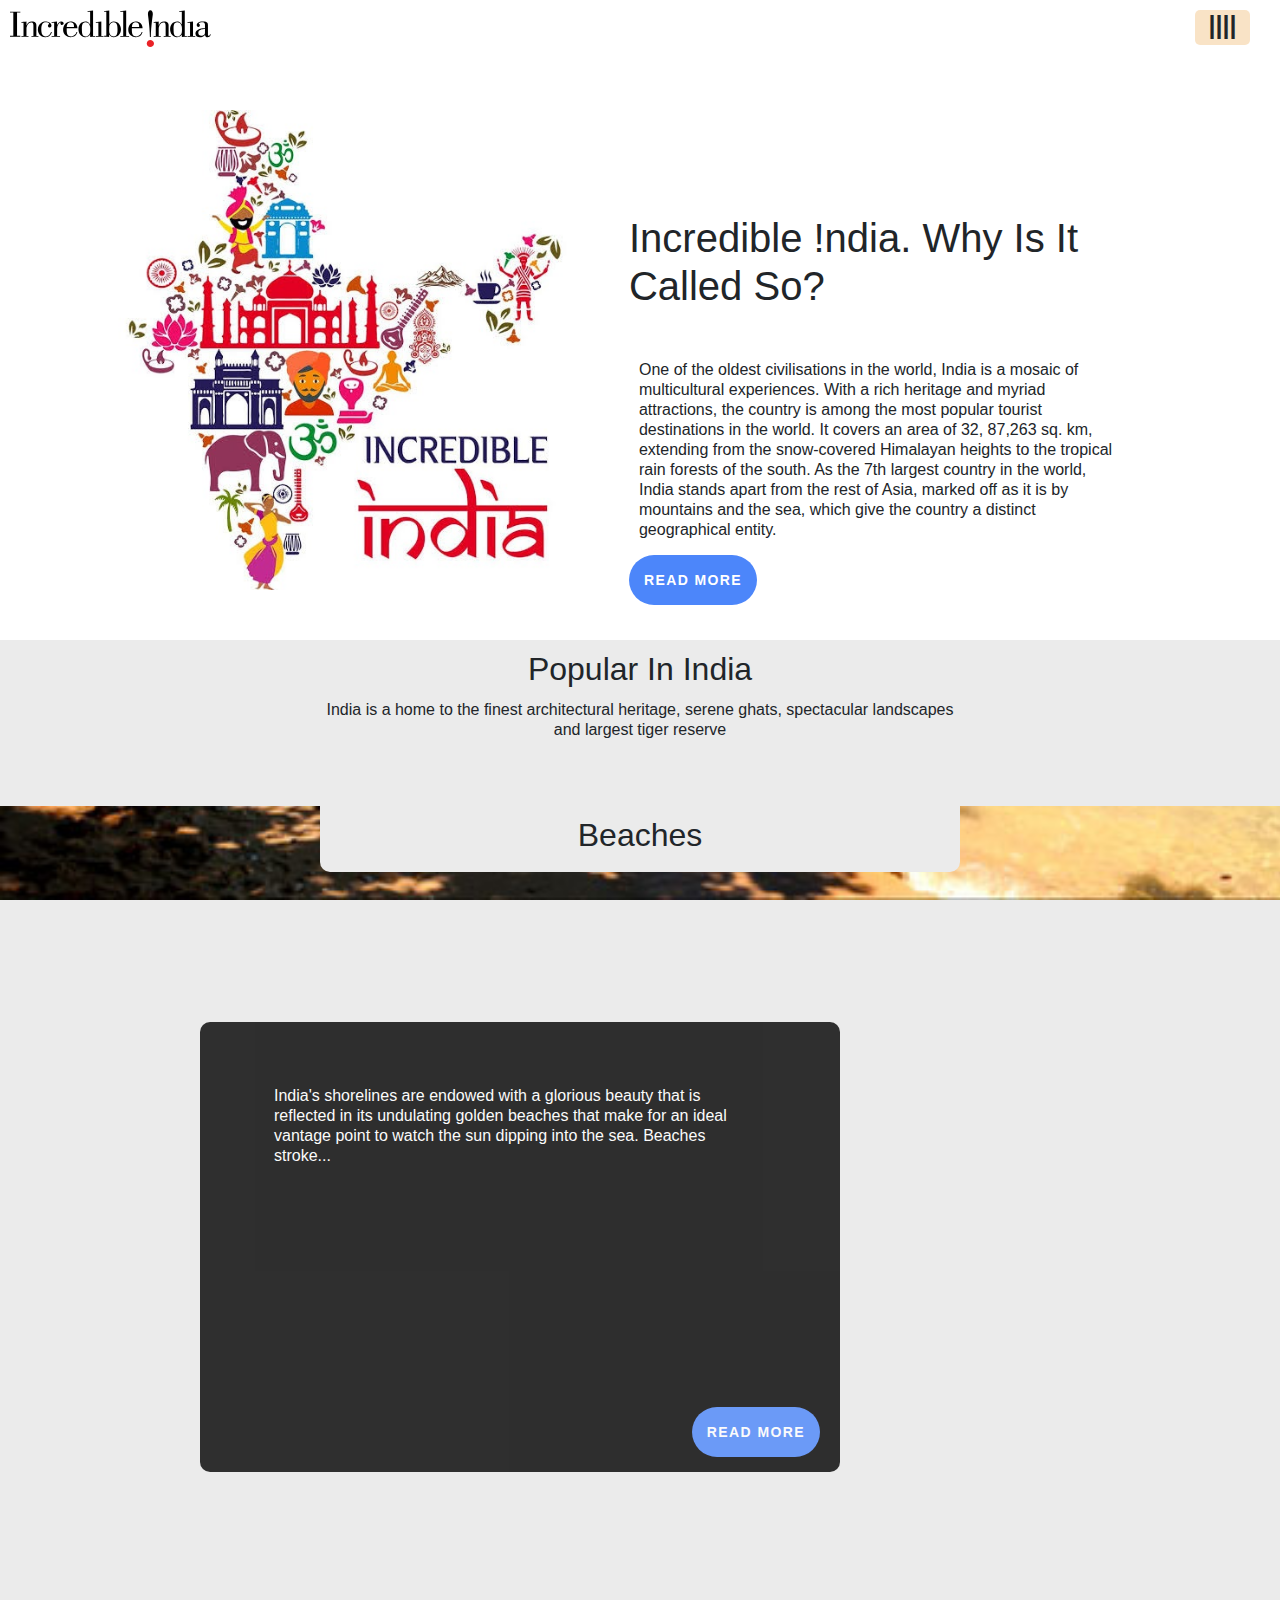
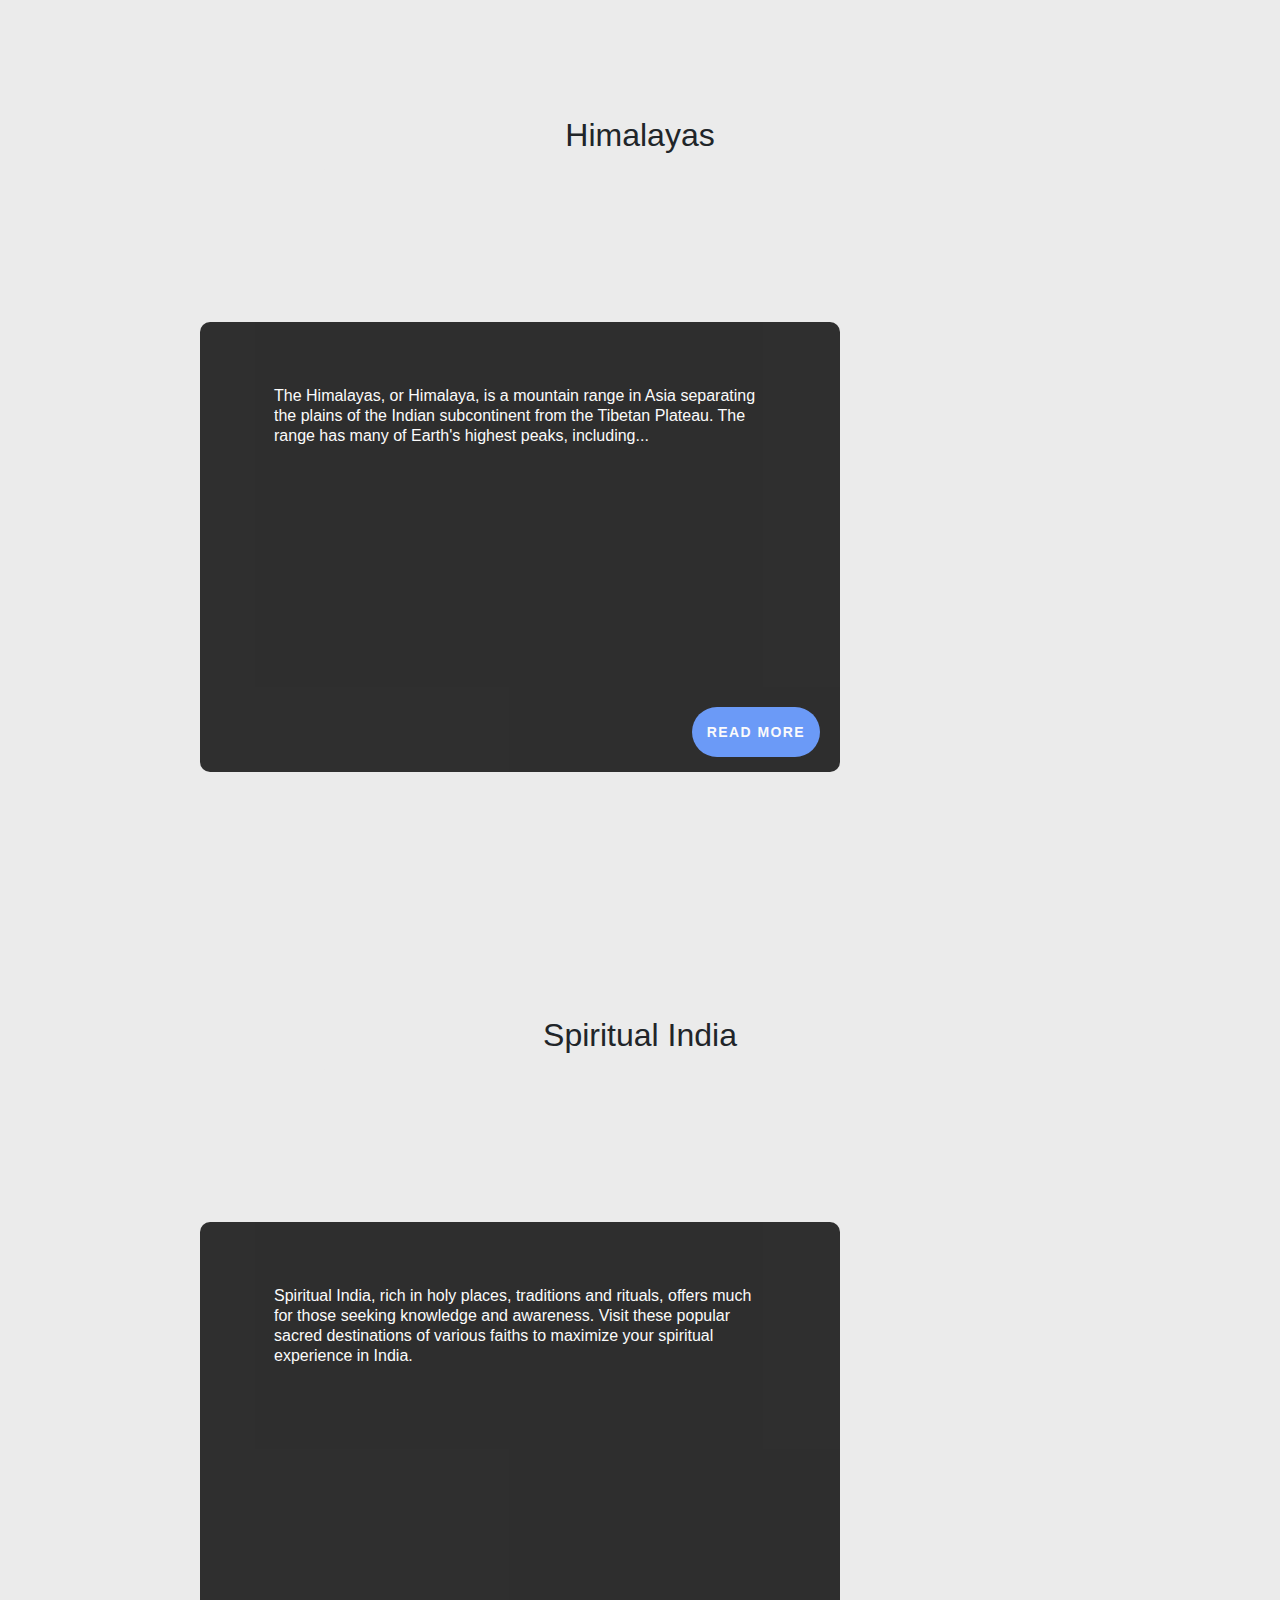
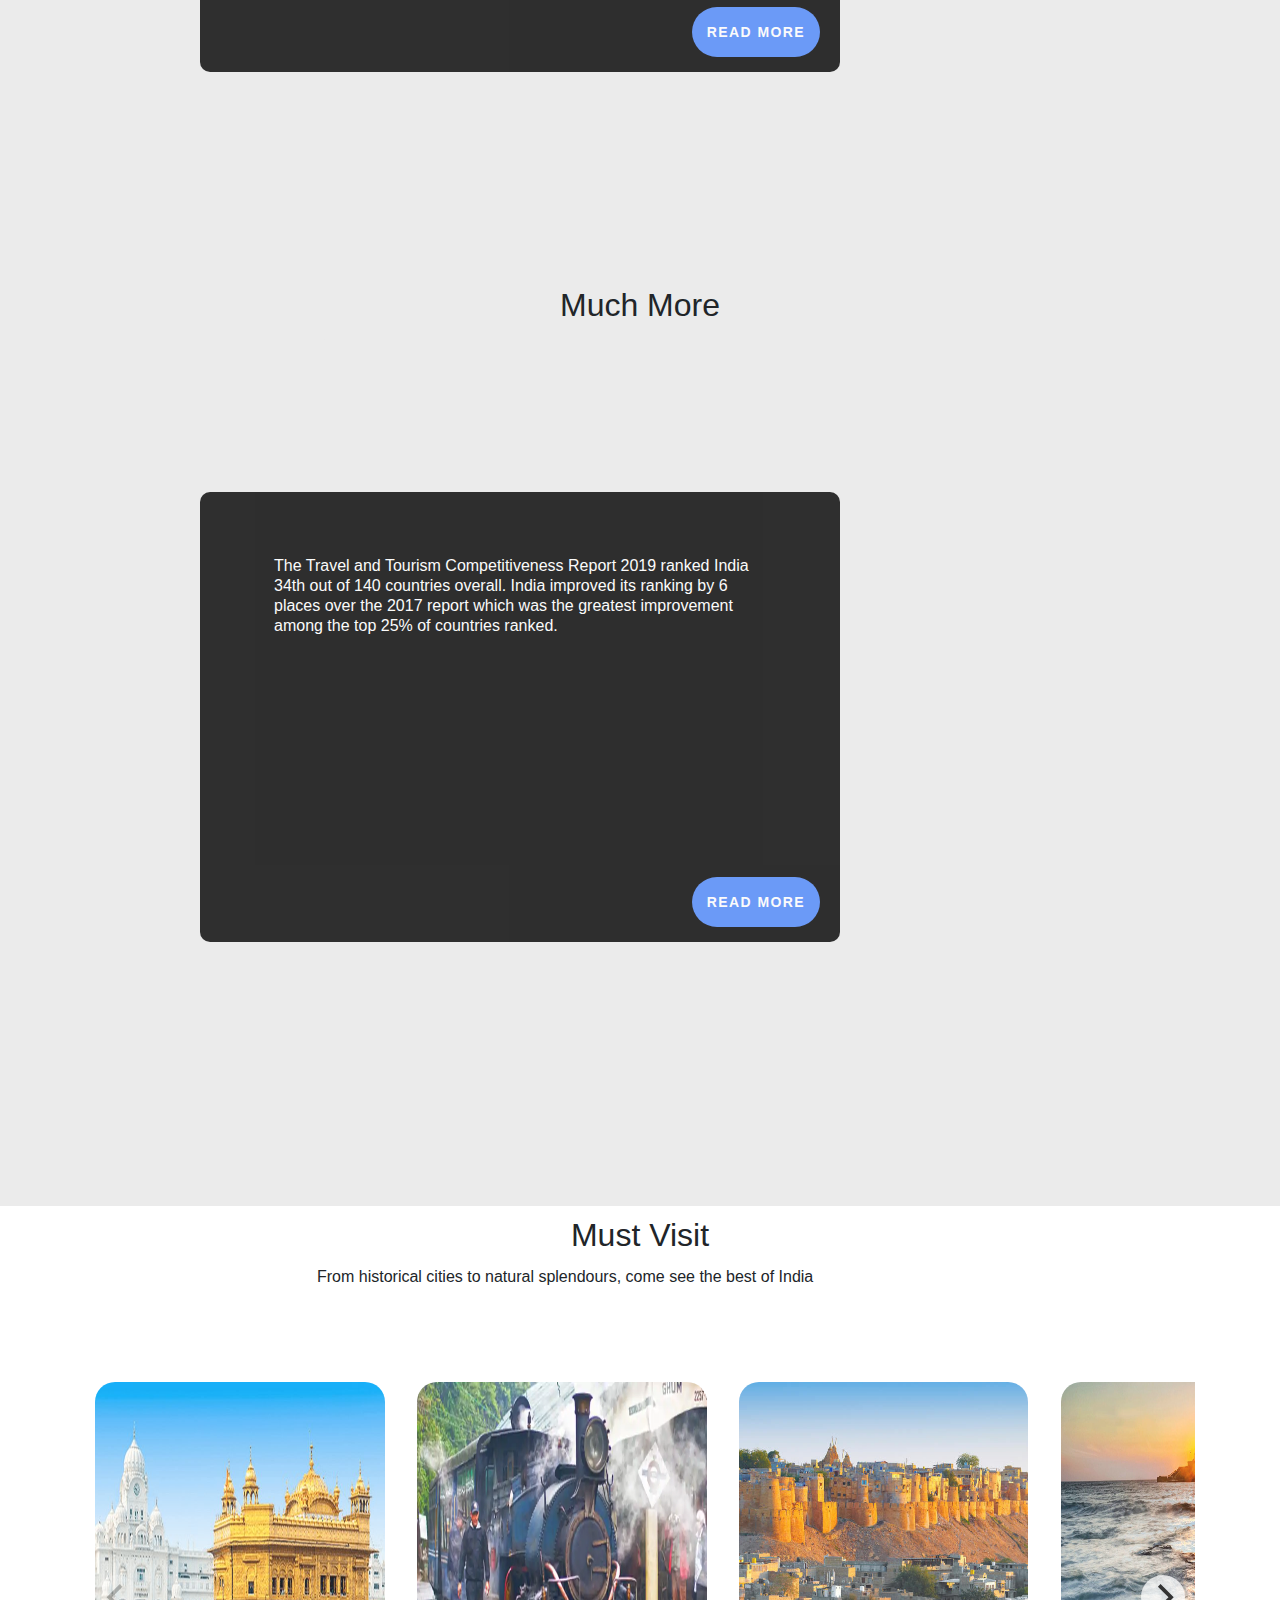
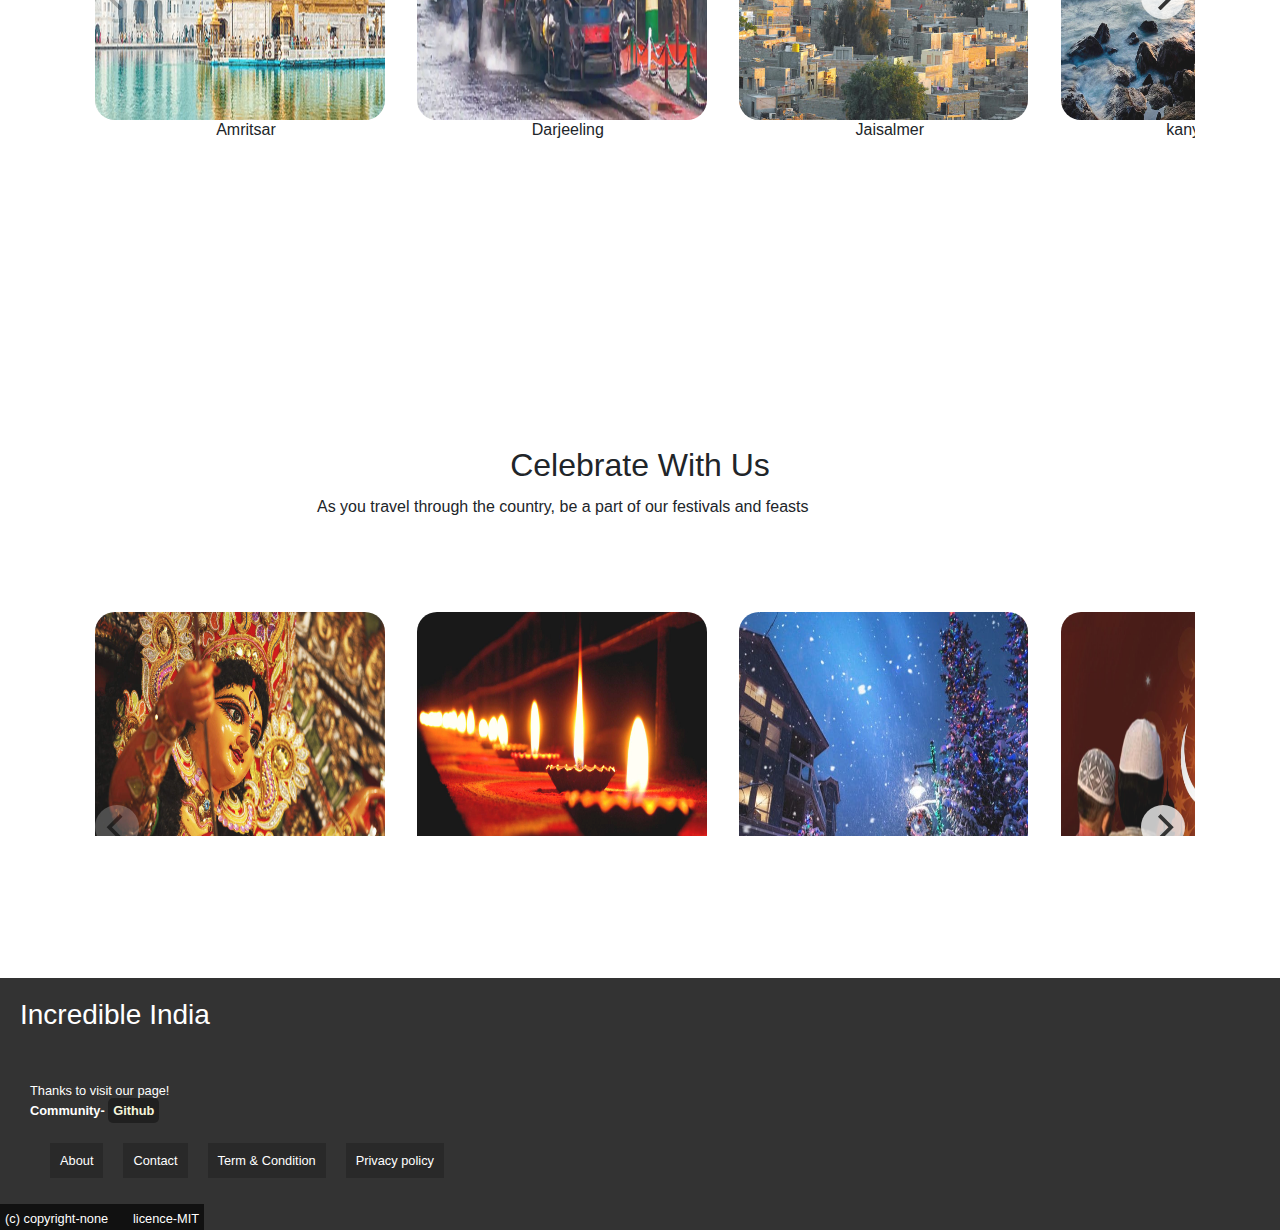
==== index.html @ 3711c00b "Add files via upload" ====
<!DOCTYPE html>
<html lang="en">

<head>
    <meta charset="UTF-8">
    <meta name="viewport" content="width=device-width, initial-scale=1.0">
    <title>Increadible India</title>
    <link rel="stylesheet" href="css/bootstrap.css">
    <link rel="stylesheet" href="css/style.css">
    <link rel="stylesheet" href="css/flickity.css">
    <script src="JavaScript/flickity.js" async></script>
    <script src="JavaScript/nav.js" async></script>

</head>

<body>
    <div id="menu">
        <ul>
            <li>
                <a href="index.html">HOME</a>
            </li>
            <li>
                <a href="beaches.html">BEACHES</a>
            </li>
            <li>
                <a href="himalayas.html">HIMALAYAS</a>
            </li>
            <li>
                <a href="spiritual.html">SPIRITUAL</a>
            </li>
            <li>
                <a href="allLocations.html">MUCH MORE</a>
            </li>
            <li>
                <a href="about_us.html">ABOUT OUR PROJECT</a>
            </li>
        </ul>
        <div id="closeBtn" onclick='closeBtnClick()'>
            X
        </div>
    </div>

    <section id="header">
        <div class="navbar fixedHeader">
            <div class="navbarLeft">
                <img src="images/logo.svg" alt="">
            </div>
            <div class="navbarRight">
                <div class="menuBtn" onclick="menuBtnClick()">||||</div>
            </div>
        </div>
    </section>
    <full onclick='closeBtnClick()'>
        <div class="container" >
            <div class="headerBg">
                <img src="images/Incredible-India.jpg" alt="">
            </div>
            <div class="headerContent">
                <h1>Incredible !ndia. Why Is It Called So?</h1>
                <p>
                    One of the oldest civilisations in the world, India is a mosaic of multicultural experiences.
                    With a
                    rich heritage and myriad attractions, the country is among the most popular tourist destinations
                    in
                    the world. It covers an area of 32, 87,263 sq. km, extending from the snow-covered Himalayan
                    heights
                    to the tropical rain forests of the south. As the 7th largest country in the world, India stands
                    apart from the rest of Asia, marked off as it is by mountains and the sea, which give the
                    country a
                    distinct geographical entity.
                </p>
                <a onclick="location.href='https://www.incredibleindia.org/content/incredibleindia/en/discover-india/about-india.html'"> <div class="button readMrore">Read More</div></a>
            </div>
        </div>
    
   
        <section class="popularInIndia">
            <div class="container">
                <div class="row">
                    <div class="heading">
                        <h2>Popular In India</h2>
                    </div>
                </div>
            </div>
            <div class="container">
                <div class="row para">
                    <p>India is a home to the finest architectural heritage, serene ghats, spectacular landscapes and
                        largest tiger reserve</p>
                </div>
            </div>
            <div class="beaches">
                <div class="heading">
                    <h2>Beaches</h2>
                </div>
                <div class="lightBox">
                    <p>India's shorelines are endowed with a glorious beauty that is reflected in its
                        undulating golden beaches that make for an ideal vantage point to watch the sun dipping into the
                        sea.
                        Beaches stroke...
                    </p>
                   <a href="beaches.html"> <div class="button readMrore rightAlign">Read More</div></a>
                </div>
            </div>

            <div class="himalayas">
                <div class="heading">
                    <h2>Himalayas</h2>
                </div>
                <div class="lightBox">
                    <p>The Himalayas, or Himalaya, is a mountain range in Asia separating the plains of the Indian
                        subcontinent from the Tibetan Plateau. The range has many of Earth's highest peaks, including...
                    </p>
                   <a href="himalayas.html"> <div class="button readMrore rightAlign">Read More</div></a>
                </div>
            </div>

            <div class="spiritual">
                <div class="heading">
                    <h2>Spiritual India</h2>
                </div>
                <div class="lightBox rp2">
                    <p>Spiritual India, rich in holy places, traditions and rituals, offers much for those seeking
                        knowledge
                        and awareness. Visit these popular sacred destinations of various faiths to maximize your
                        spiritual
                        experience in India.
                    </p>
                   <a href="spiritual.html"> <div class="button readMrore rightAlign">Read More</div></a>
                </div>
            </div>

            <div class="all" style="position: relative; bottom:30px;">
                <div class="heading">
                    <h2>Much More</h2>
                </div>
                <div class="lightBox rp3">
                    <p>The Travel and Tourism Competitiveness Report 2019 ranked India 34th out of 140 countries
                        overall.
                        India improved its ranking by 6 places over the 2017 report which was the greatest improvement
                        among the top 25% of countries ranked.
                    </p>
                   <a href="allLocations.html"> <div class="button readMrore rightAlign">Read More</div></a>
                </div>
            </div>
        </section>


        <section class="topDestinations">
            <div class="container">
                <div class="row">
                    <div class="heading">
                        <h2>Must Visit</h2>
                    </div>
                </div>
            </div>

            <div class="container">
                <div class="row para">
                    <p>From historical cities to natural splendours, come see the best of India</p>
                </div>
                <div class="main-carousel"
                    data-flickity='{ "cellAlign": "left", "contain": true, "freeScroll": true, "autoPlay":true}'>
                    <div class="carousel-cell">
                        <img src="images/amritsar.jpg" alt="Amritsar">
                        <h6>Amritsar<h6>
                    </div>
                    <div class="carousel-cell">
                        <img src="images/darjeeling.webp" alt="Darjeeling">
                        <h6>Darjeeling<h6>
                    </div>
                    <div class="carousel-cell">
                        <img src="images/jaisalmerjpg.jpg" alt="Jaisalmer">
                        <h6>Jaisalmer<h6>
                    </div>

                    <div class="carousel-cell">
                        <img src="images/kanyakumari.jpg" alt="Kanyakumari">
                        <h6>kanyakumari<h6>
                    </div>
                </div>
            </div>

        </section>



        <section class="topDestinations rp1" style="position: relative; bottom: 70px; overflow: hidden; height:25em;">
            <div class="container">
                <div class="row">
                    <div class="heading">
                        <h2>Celebrate With Us</h2>
                    </div>
                </div>
            </div>

            <div class="container">
                <div class="row para">
                    <p>As you travel through the country, be a part of our festivals and feasts</p>
                </div>
                <div class="main-carousel"
                    data-flickity='{ "cellAlign": "left", "contain": true, "freeScroll": true, "autoPlay":true}'>
                    <div class="carousel-cell">
                        <img src="images/durgaPuja.jpg" alt="drgaPuja">
                        <h6>Durga Puja<h6>
                    </div>
                    <div class="carousel-cell">
                        <img src="images/diwali.jpg" alt="image">
                        <h6>Diwali<h6>
                    </div>
                    <div class="carousel-cell">
                        <img src="images/christmas.jpg" alt="image">
                        <h6>Christmas<h6>
                    </div>

                    <div class="carousel-cell">
                        <img src="images/id.jpg" alt="image">
                        <h6>Id<h6>
                    </div>
                </div>
            </div>

        </section>
        <br>
    	<br>
    	<br>
    </full>

    
   

    <footer>
        <div class="footer-body">
            <div>
                <h3>Incredible India</h3>
            </div>

            <p>Thanks to visit our page!<br>
                <b>Community- <a onclick="location.href='https://github.com/8-bit-souvik/'"
                        style="background-color: rgb(32, 32, 32); color:beige; padding:5px; border-radius:5px;">Github</a></b>

            </p>
            <ul>
                <li><a href="about_us.html">About</a></li>
                <li><a href="#">Contact</a></li>
                <li><a href="#">Term & Condition</a></li>
                <li><a href="#">Privacy policy</a></li>
            </ul>
        </div>
         <br>
        <div class="footer-copyright">
            (c) copyright-none &nbsp &nbsp &nbsp licence-MIT
        </div>

    </footer>

</body>

</html>
---- css/style.css ----
* {
    transition: .5s;
    scroll-behavior: smooth;
    font-family: sans-serif;
    margin: 0px;
}

.navbar {
    width: 100%;
    height: 8vh;
    background-color: #fff;
    z-index: 2;
}

.navbarLeft {
    display: inline-block;
    width: 30%;
}

.navbarLeft img {
    margin: 10px;
}

.navbarRight {
    width: 5%;
    display: inline-block;
    position: absolute;
    right: 20px;
    padding: 10px;
}

#menu {
    background-color: #3562CCE0;
    position: fixed;
    top:-5px;
    right: -100%;
    height: 100vh;
    text-decoration: none;
    color: #fff;
    width: 30%;
    z-index: 3;
}

#menu  ul{
    margin-top:30px;
    position:relative;
    right:40px;
}


#closeBtn {
    position: absolute;
    top: 10px;
    right: 30px;
    cursor: pointer;
    font-size: large;
    font-weight: 600;
}

.menuBtn {
    cursor: pointer;
    width:55px;
    height:35px;
    border-radius: 5px;
    font-size: 25px;
    font-weight: 900;
    text-align: center;
    padding-bottom:2px;
    background-color: rgba(248, 221, 186, 0.829);
    position: absolute;
    right:10px;
    line-height: 30px;
}

.menuBtn:hover {
    color: #ffffff;
    background-color: rgb(102, 168, 255);
}


#menu li:hover {
    background-color: whitesmoke;
    color: rgb(17, 137, 235); 
}

#menu li:hover >  a{
       color:blue;
       text-decoration:none;
   }

a {
    color: #fff;
    text-decoration: none;
}

li {
    list-style-type: none;
    padding: 10px 0;
   border-bottom: white solid 1px;
   padding-left:20px;
}

p {
    margin: 10px;
    margin-top: 50px;
    line-height: 20px;
}

#header {
    margin-bottom: 10vh;
   
    
}

.headerBg {
    display: inline-block;
    padding: 10px;
    max-width: 45%;
    margin: 10px;
}

.card img {
     width:18em; height:10em; 
    }

.card:hover> a img {
     filter:contrast(150%); 
    }


.headerBg img {
    width: 100%;
    vertical-align: baseline;
}

.headerContent {
    display: inline-block;
    max-width: 45%;
    margin: 20px;
}

.readMrore {
    margin-top: 10px;
    padding-top: 10px;
    margin-bottom: 10px;
    padding-bottom: 10px;
    cursor: pointer;
    position:relative;
    bottom:5px;
}

.button {
    display: inline-block;
    font-size: 14px;
    line-height: 50px;
    font-weight: 900;
    color: #fff;
    background: #4c86fa;
    text-transform: uppercase;
    padding: 0 15px;
    border: none;
    border-radius: 25px;
    text-align: center;
    letter-spacing: 0.1em;
    transition: all .5s ease;
}

.button.sm {
    font-size: 13px;
    line-height: 40px;
    padding: 0 30px;
    border-radius: 20px;
}

.button:focus,
.button:hover {
    color: #fff;
    background: #000;
}

.heading {
    width: 50%;
    margin-left: auto;
    margin-right: auto;
    text-align: center;
    padding: 10px;
}

.para {
    text-align: center;
    margin-left: 20%;
    margin-right: 20%;
    margin-top: -5%;
    margin-bottom: 5%;
}

.beaches {
    background-image: url(../images/baches.jpg);
    background-attachment: fixed;
    background-repeat: no-repeat;
    background-size: cover;
    height: 100vh;
}

.himalayas {
    background-image: url(../images/himalays.jpg);
    background-attachment: fixed;
    background-repeat: no-repeat;
    background-size: cover;
    height: 100vh;
}

.spiritual {
    background-image: url(../images/spiritual3.jpg);
    background-attachment: fixed;
    background-repeat: no-repeat;
    background-size: cover;
    height: 100vh;
}

.all {
    background-image: url(../images/allLocations.jpg);
    background-attachment: fixed;
    background-repeat: no-repeat;
    background-size: cover;
    height: 100vh;
}

.aboutus {
    background-image: url(../images/AEC.jpg);
    background-attachment: fixed;
    background-repeat: no-repeat;
    background-size: cover;
    height: 75vh;
}


.lightBox {
    border-radius: 10px;
    background-color: #000;
    opacity: 0.8;
    position: relative;
    left: 200px;
    top: 100px;
    width: 50%;
    height: 50vh;
}

.lightBox p {
    opacity: 1;
    color: #fff;
    padding: 10%;
}

.beaches .heading {
    background-color: #ebebeb;
    border-radius: 0px 0px 10px 10px;

}

.himalayas .heading {
    background-color: #ebebeb;
    border-radius: 0px 0px 10px 10px;

}

.row {
    overflow: hidden;
}


.spiritual .heading {
    background-color: #ebebeb;
    border-radius: 0px 0px 10px 10px;

}

.all .heading {
    background-color: #ebebeb;
    border-radius: 0px 0px 10px 10px;

}

.rightAlign {
    position: absolute;
    right: 20px;
}


.popularInIndia {
    background-color: #ebebeb;
}

.topDestinations {
    height: 100vh;
}

.topDestinations h6 {
    text-align: center;
    font-size: 16px;
    font-style: normal;
    font-weight: lighter;
}

.detailsHeader {
    position: absolute;
    top: 50vh;
    left: 20vh;
    font-size: large;
    color: #fff;
}

.destinationName {
    margin-top: 20px;
    padding-top: 20px;
}

.fixedHeader {
    position: fixed;
    top: 0px
}

.beachDetails img {
    overflow: hidden;
}

.person {
    display:flex;
    align-items:center;
    justify-content:center;
}

.person img {
    margin:0 5px;
}

.subhodip:hover{
    filter: brightness(60%);
    filter: contrast(60%);
}

.souvik{
    border-top:black solid 5px;
}
.souvik:hover{
    filter:brightness(60%);
    filter: contrast(60%);
}

footer{
    color:#fff;
    background: #333;
    position:relative;
    font-size:80%;
  }
  
  .footer-copyright{
    height:26px;
    width:cover;
    background:#111;
    padding:5px;
    position:absolute;
    bottom:0px;
    left:0px;
  }
  
  .footer-body{
    padding:20px;
  }
  
  .footer-body > div:first-child{
    font-size:150%
  }
  
  .footer-body ul {
    list-style-type: none;
    margin:0px;
    padding:10px;
    text-align:center;
    display:flex;
  }
  
  .footer-body li > a {
    background-color: rgb(41, 41, 41);
    padding:10px;
    color:white;
    text-decoration:none;
    margin-bottom:7px;
  }
  
  .footer-body li > a:hover{
    background-color: rgb(255, 254, 254);
    color:black;
  }
  
footer li {
    border:none;
}

  @media only screen and (max-width: 440px) {

    footer ul { display:flex;
    flex-direction: column;     
}

  }
@media only screen and (max-width:430px){
          
       .rp2{
             position:relative; bottom:500px;
       }

       .rp3{
             height: 320px;
       }
}

@media only screen and (max-width: 767px) {
    .navbar {
        width: 100%;
        height: 8vh;
        background-color: #fff;
    }

    .headerBg {
        max-width: 100%;
    }

    .headerContent {
        max-width: 100%;
    }

    .para {
        text-align: center;
        margin-left: auto;
        margin-right: auto;

    }

    .lightBox {
        left: 100px;
        width: 70%;
    }

    .detailsHeader {
        top: 60vh;
        left: 10vh;
    }

}


@media only screen and (max-width: 415px){
    footer ul li a  {
      display:flex;
      flex-direction:column;
    }
  }

  @media only screen and (max-width:590px){
    #menu { 
        width:50%;
    }
}

@media only screen and (max-width:560px){
    .rp1{
        position:relative;
        top:20px;
    }
}
@media only screen and (max-width:1000px){
    
    .info{
           width:100%;
    }
}

@media only screen and (max-width:570px){
    
    .info{
           width:3000%;
    }

    .person{
        display:flex;
        flex-direction: column;
    }
    .subhodip{
        padding-bottom: 15px;
    }

}
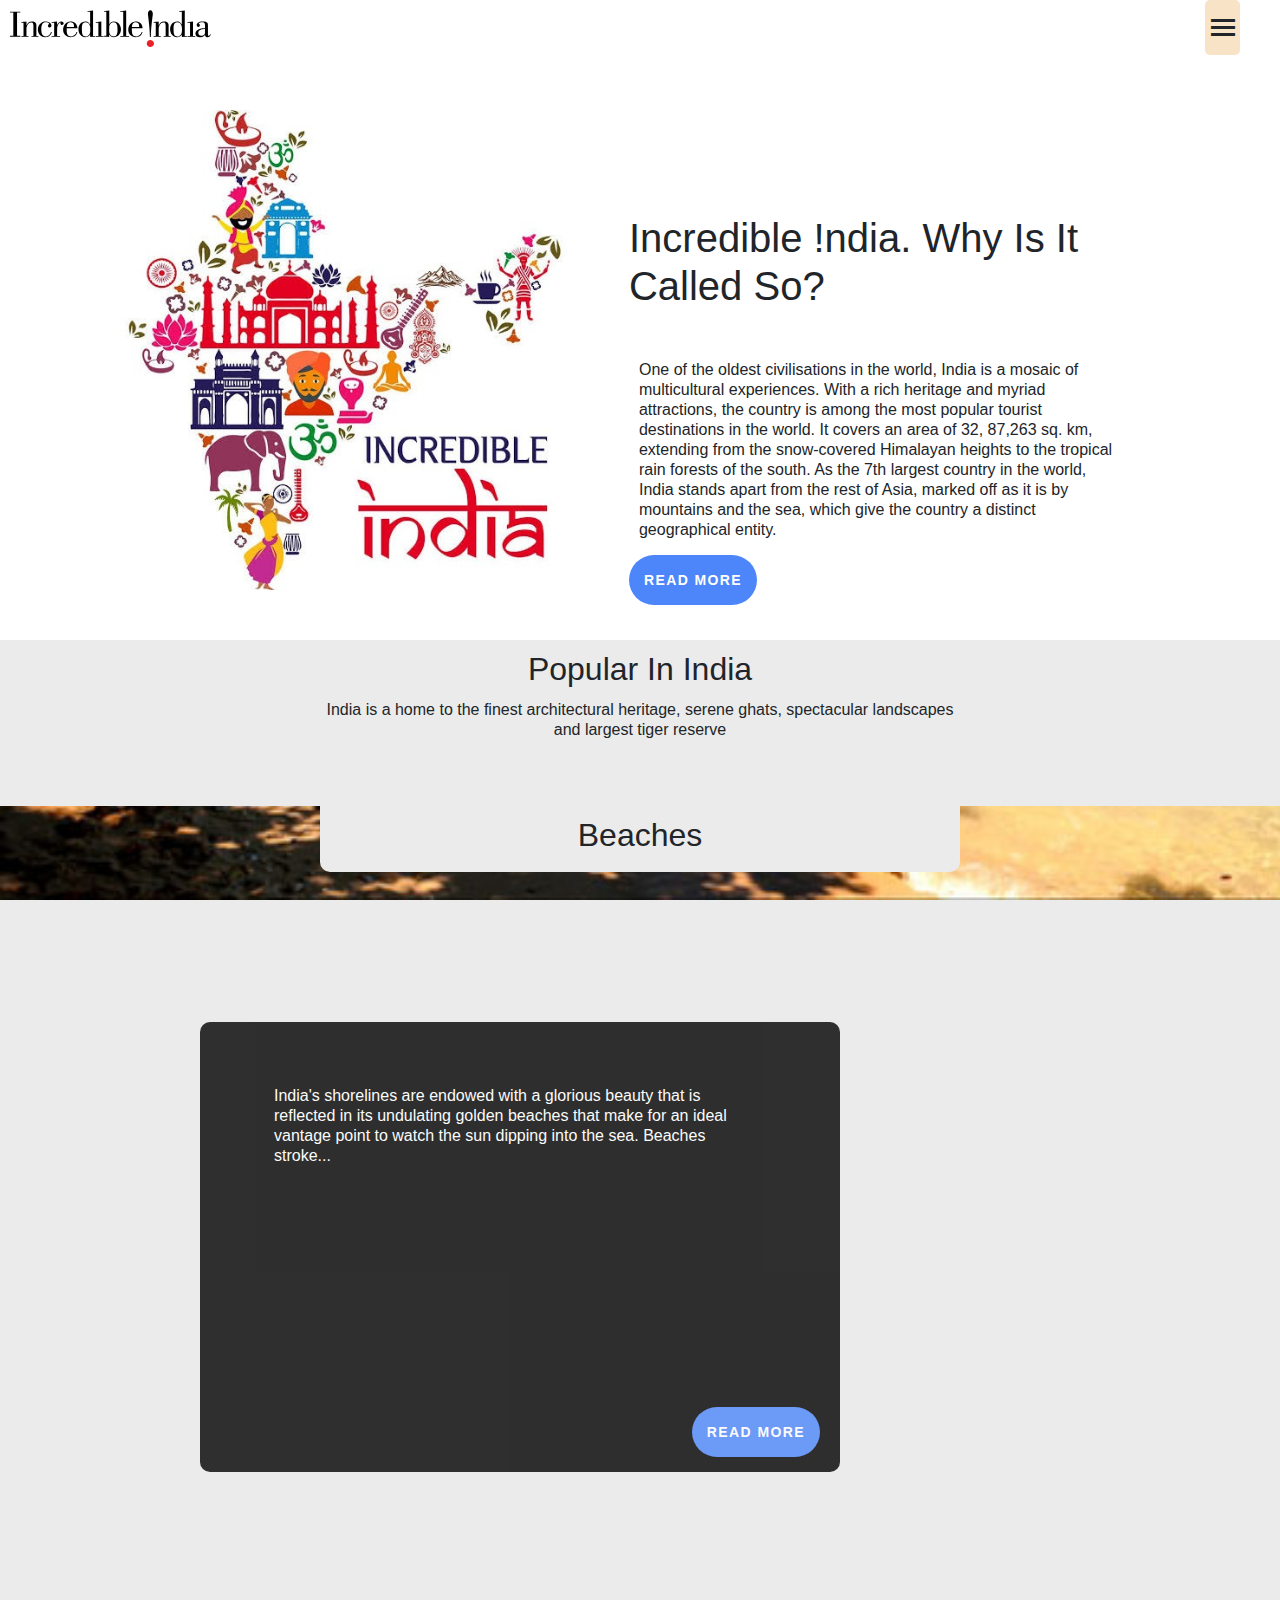
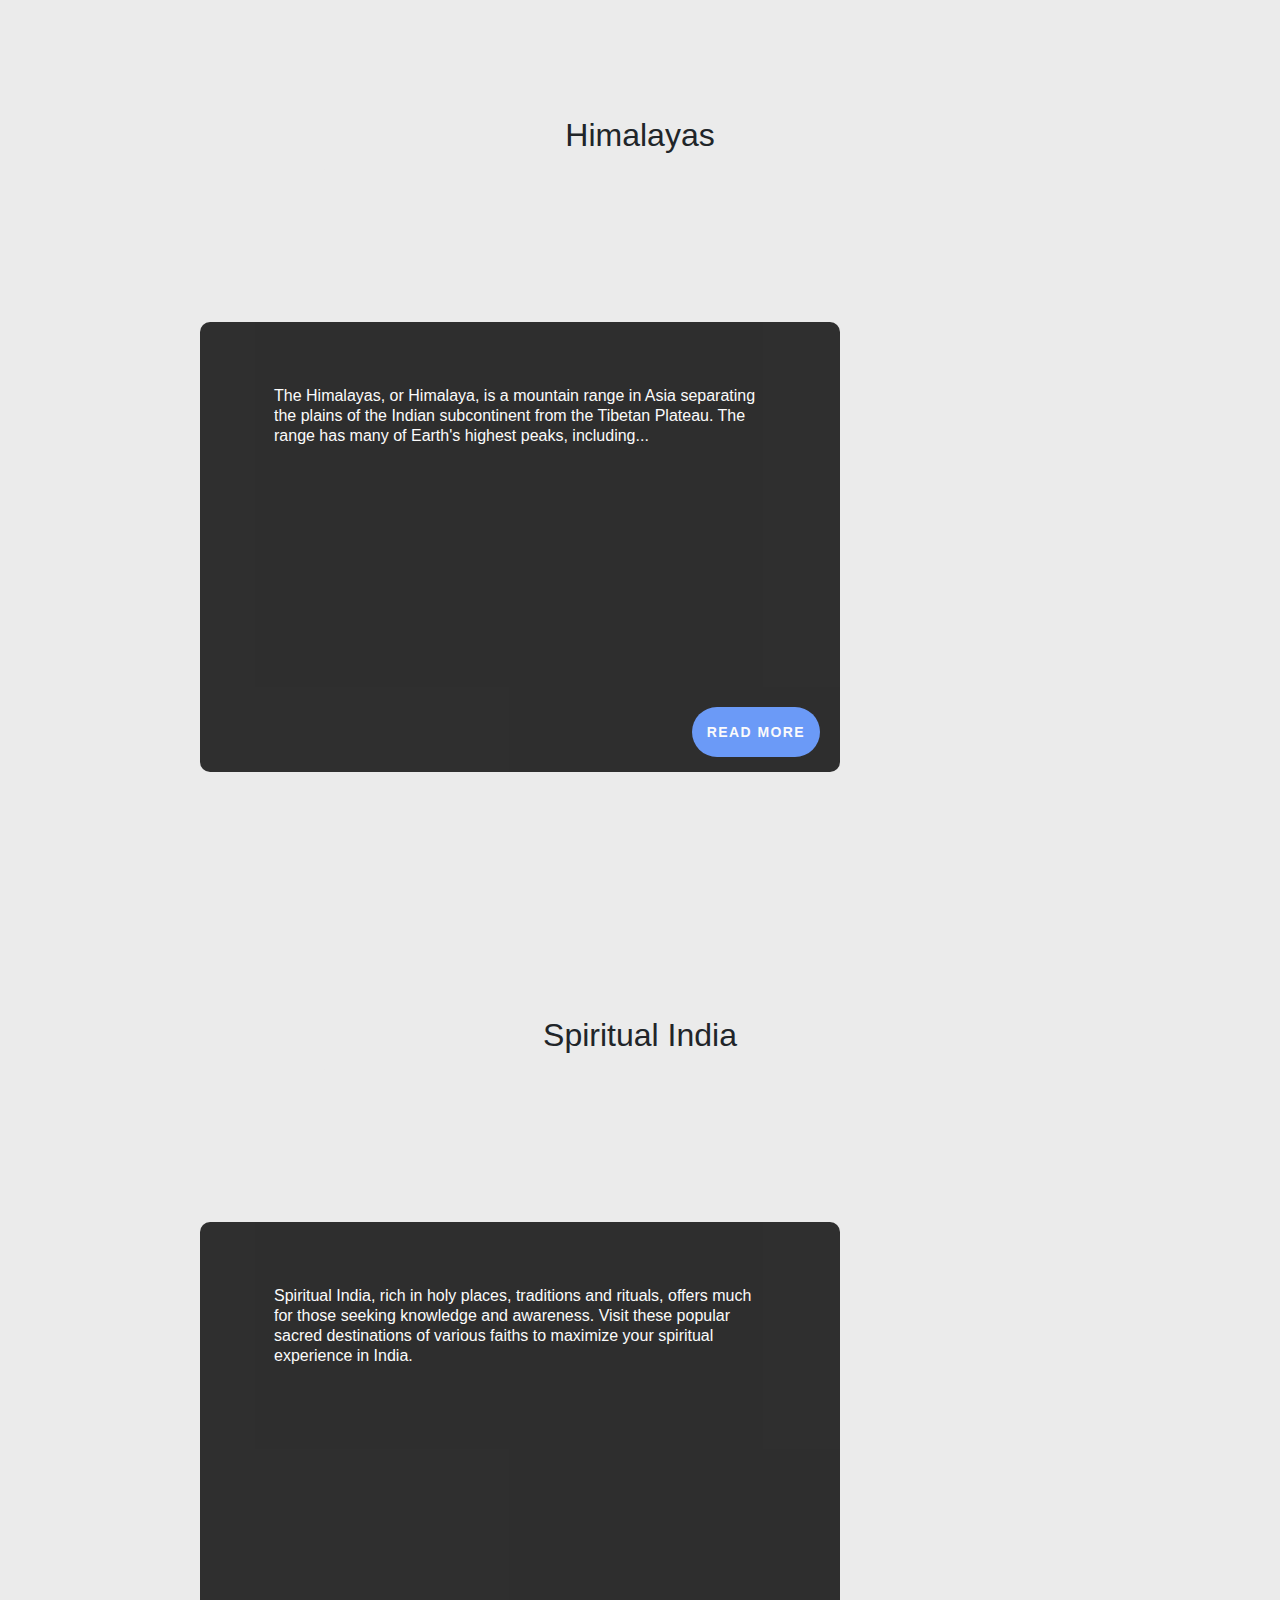
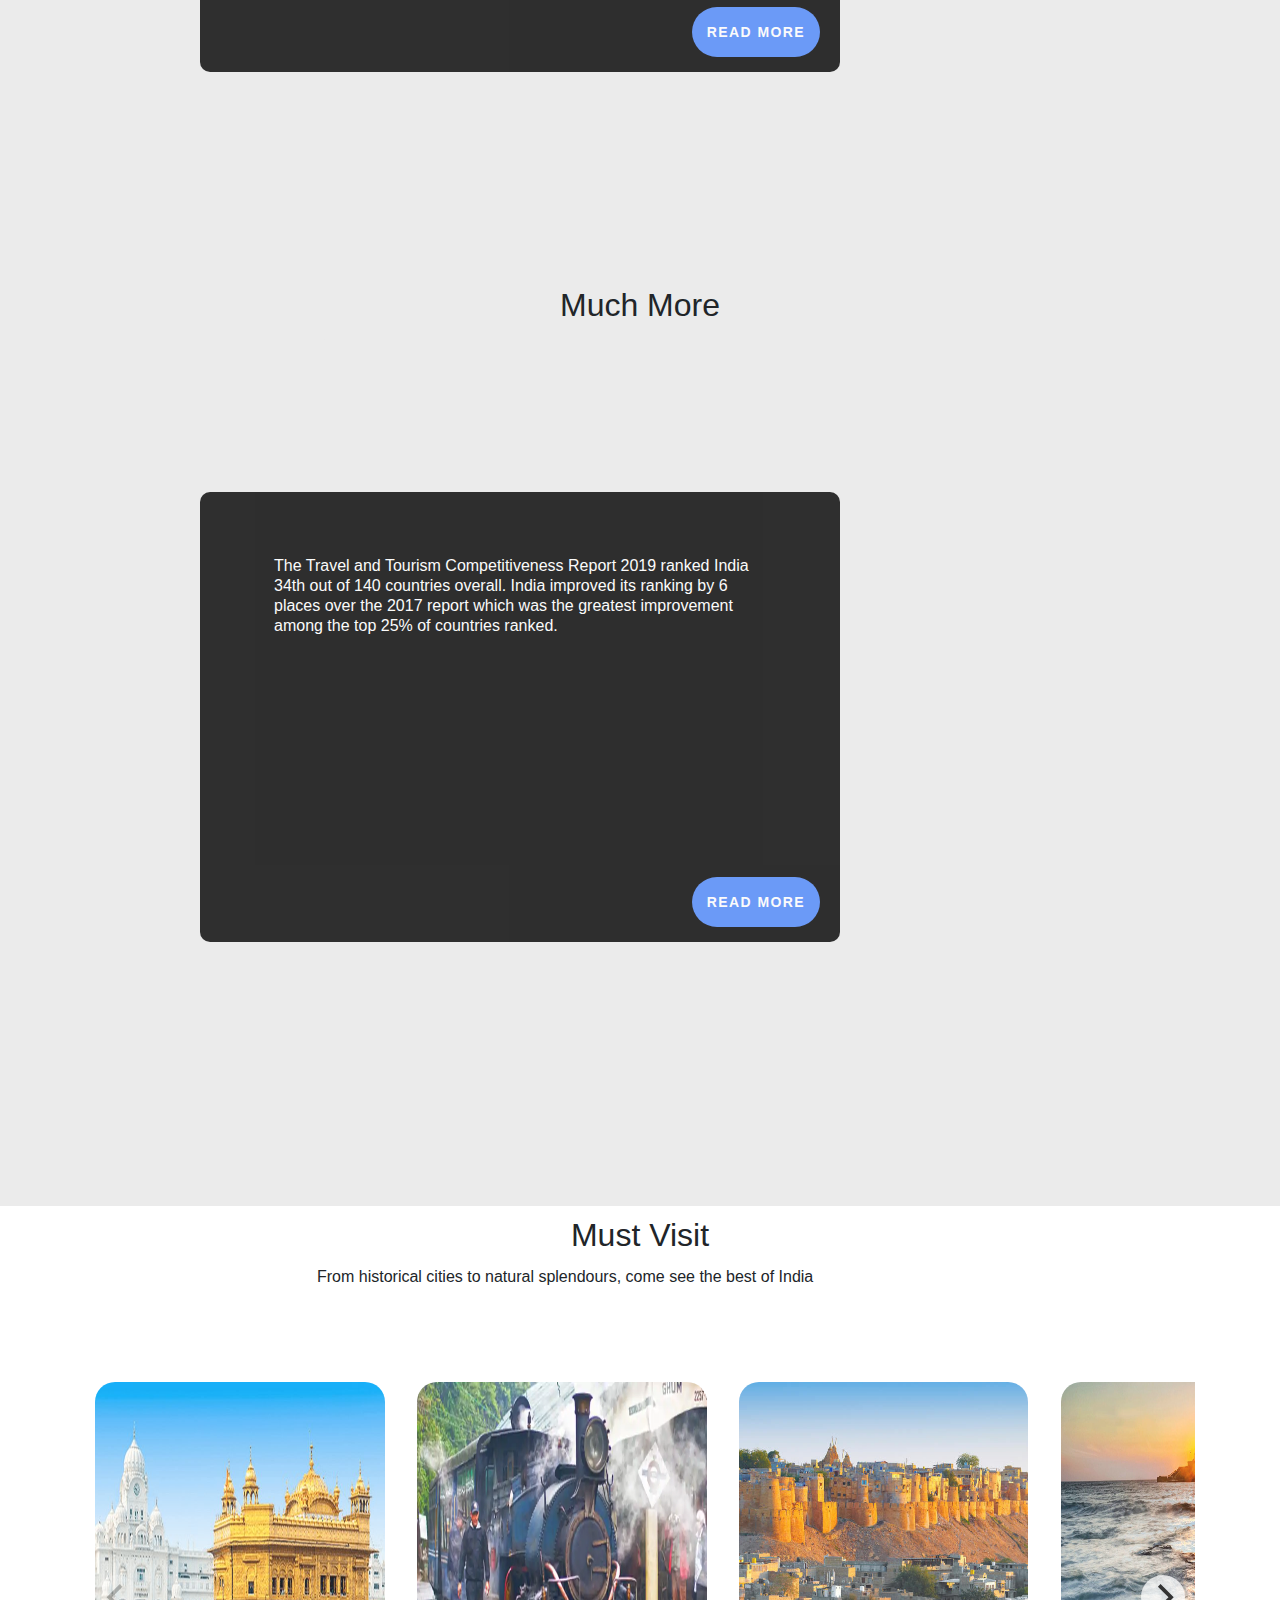
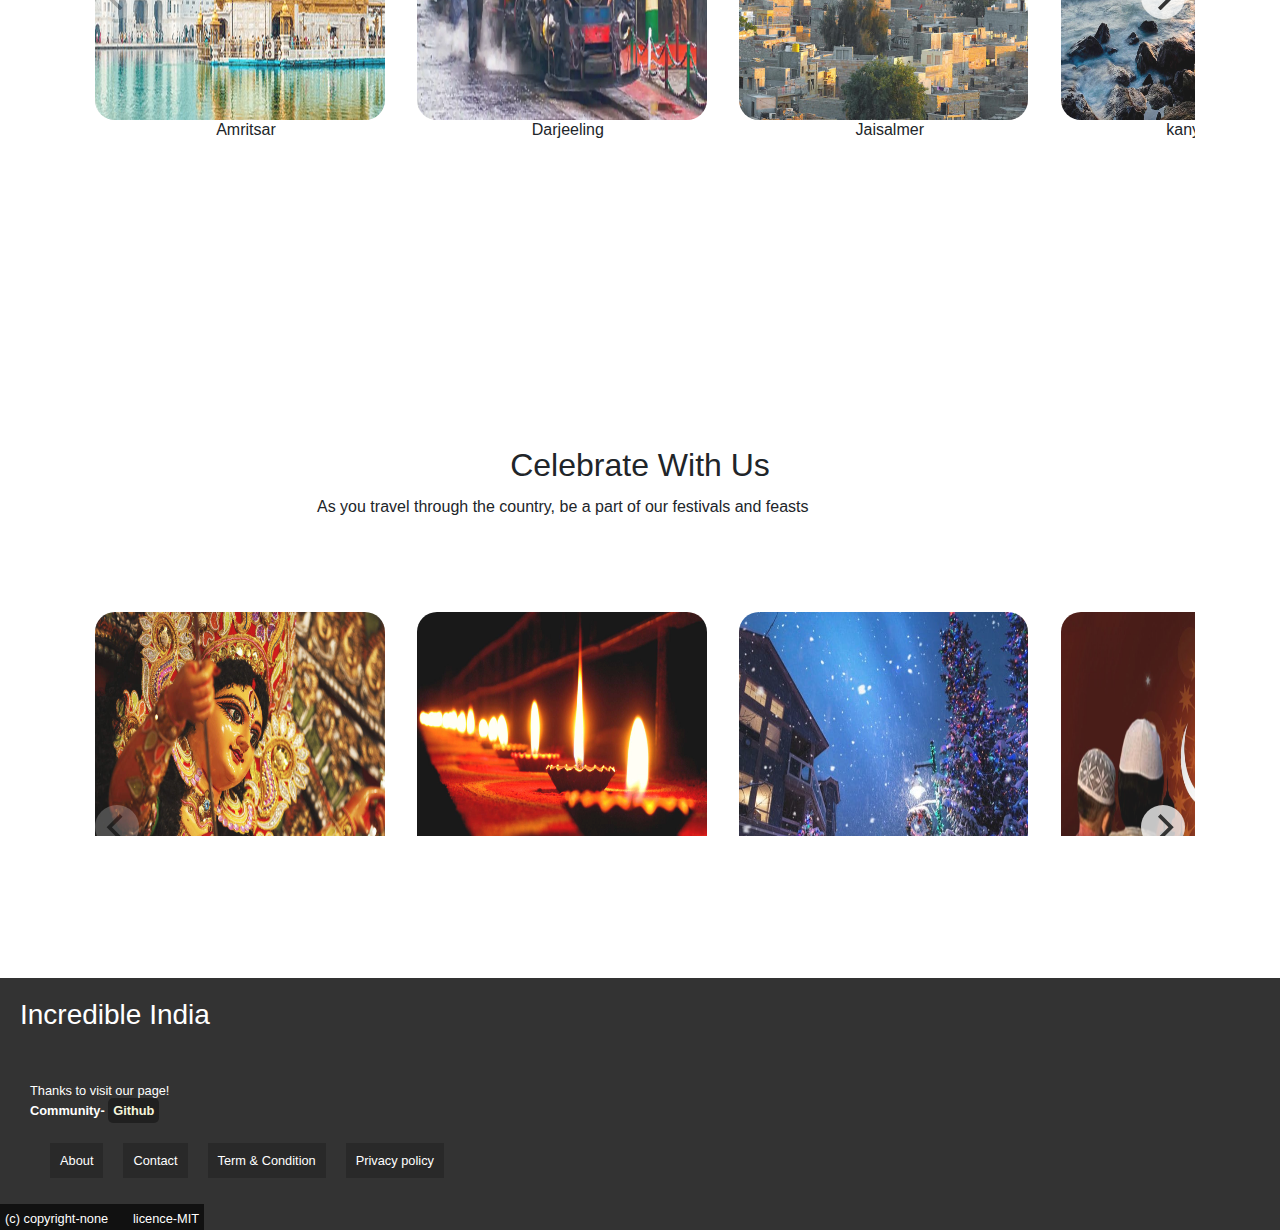
==== commit 93e6de72: "Update index.html" ====
--- a/index.html
+++ b/index.html
@@ -46,7 +46,7 @@
                 <img src="images/logo.svg" alt="">
             </div>
             <div class="navbarRight">
-                <div class="menuBtn" onclick="menuBtnClick()">||||</div>
+                <div class="menuBtn" onclick="menuBtnClick()">|||</div>
             </div>
         </div>
     </section>
@@ -255,4 +255,4 @@
 
 </body>
 
-</html>+</html>
--- a/css/style.css
+++ b/css/style.css
@@ -70,6 +70,7 @@
     position: absolute;
     right:10px;
     line-height: 30px;
+    transform: rotate(90deg);
 }
 
 .menuBtn:hover {
@@ -490,4 +491,4 @@
         padding-bottom: 15px;
     }
 
-}+}
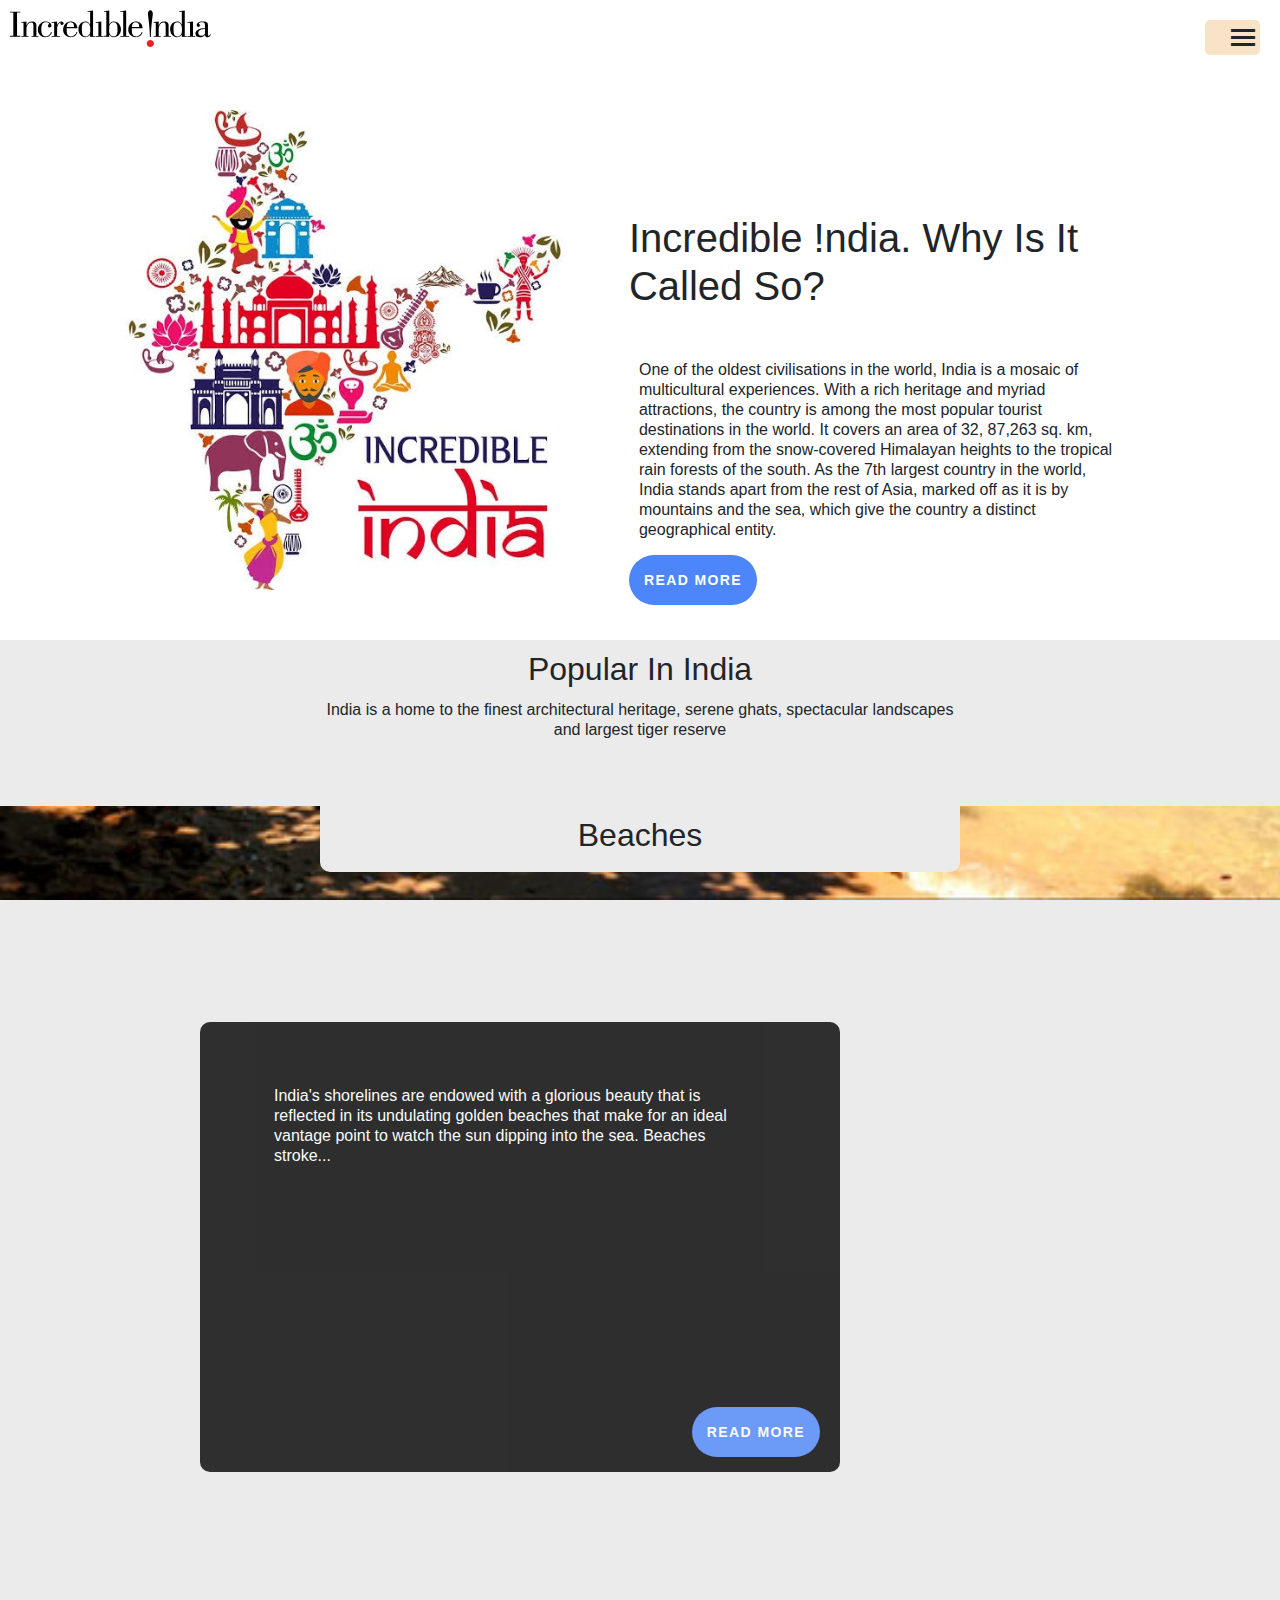
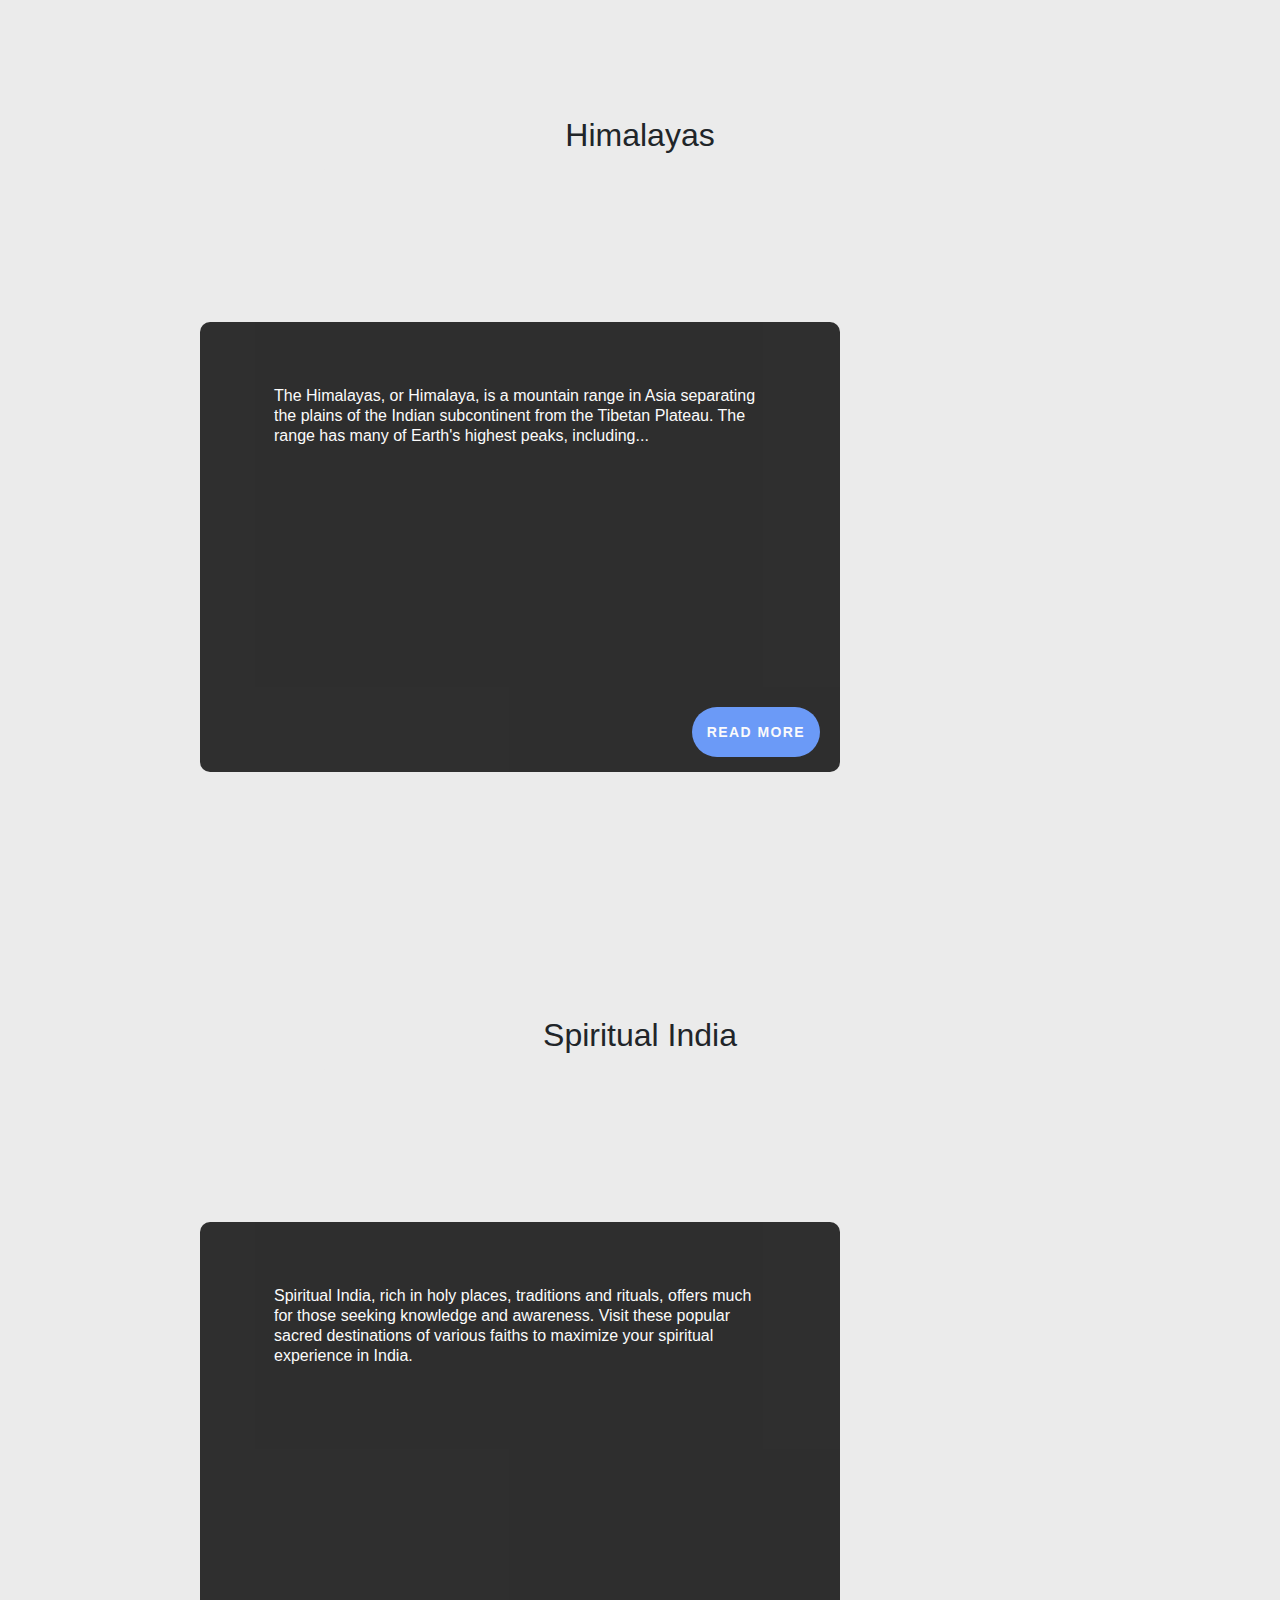
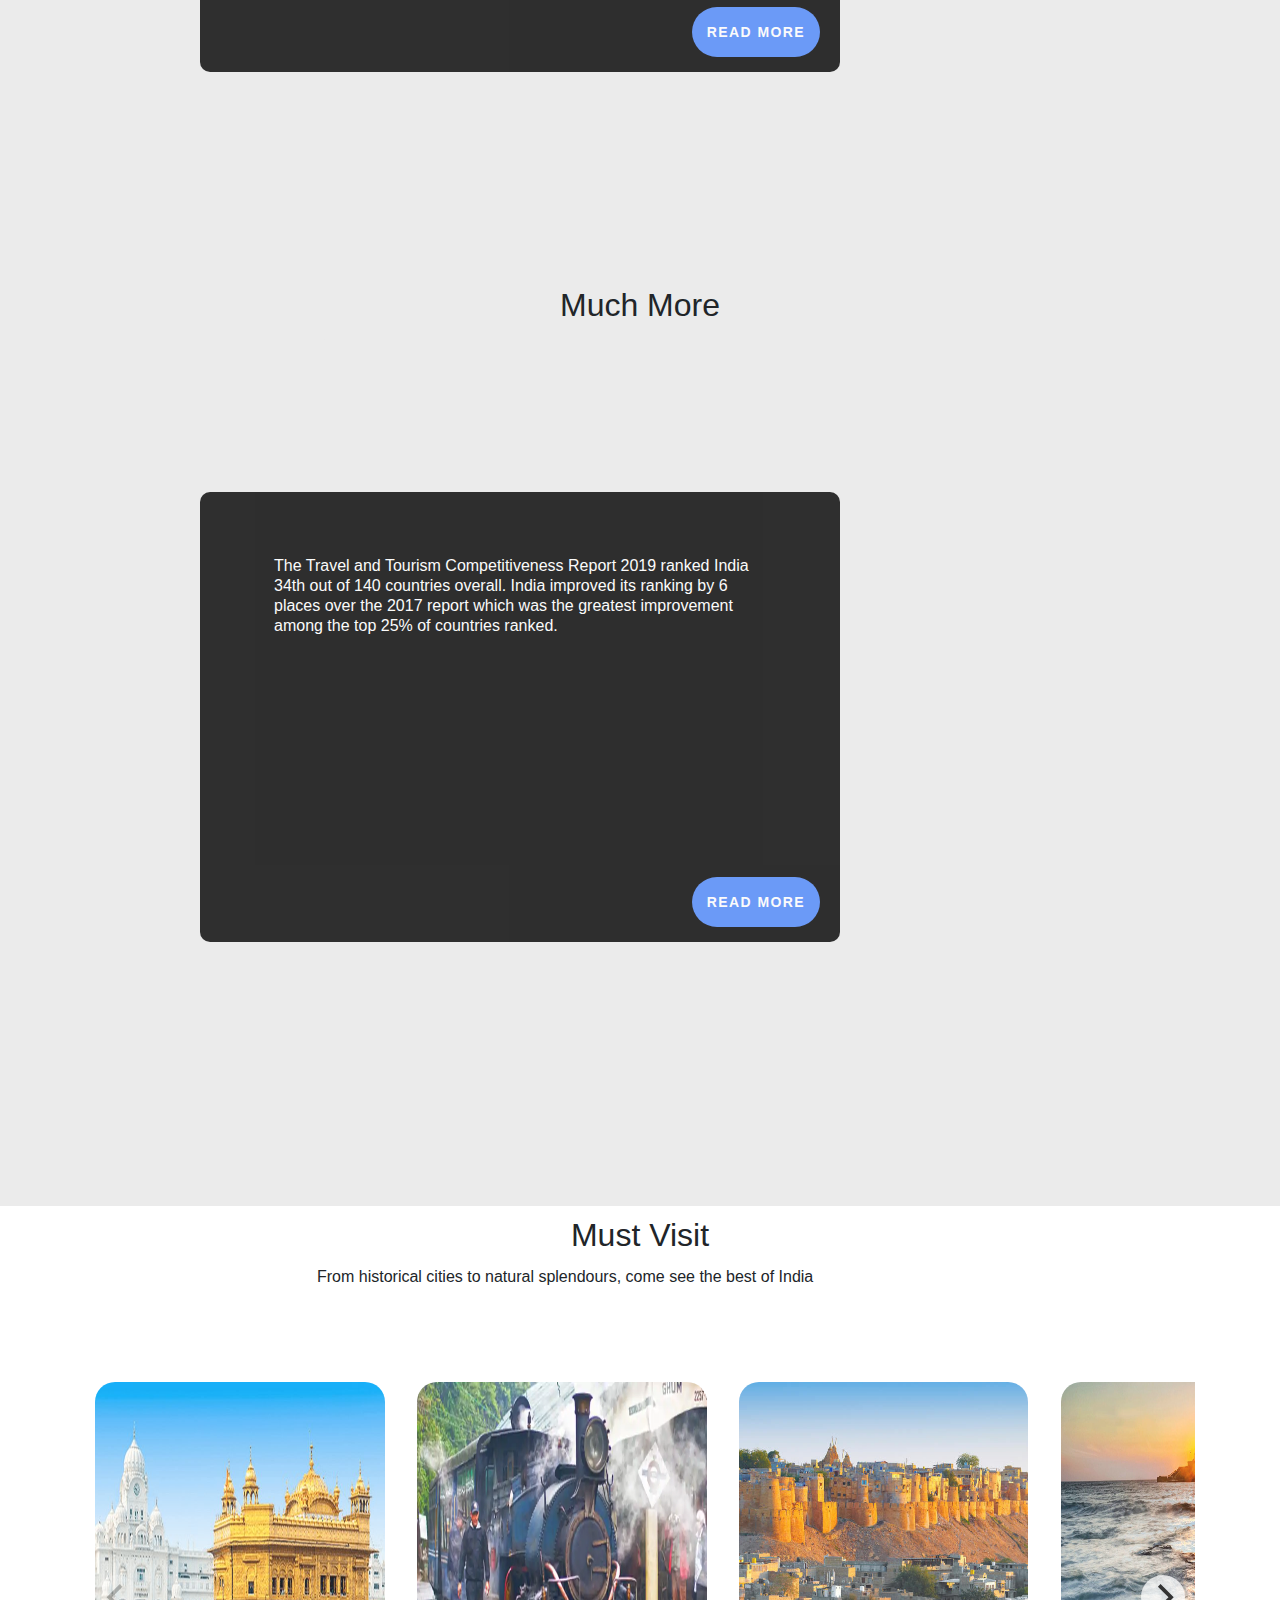
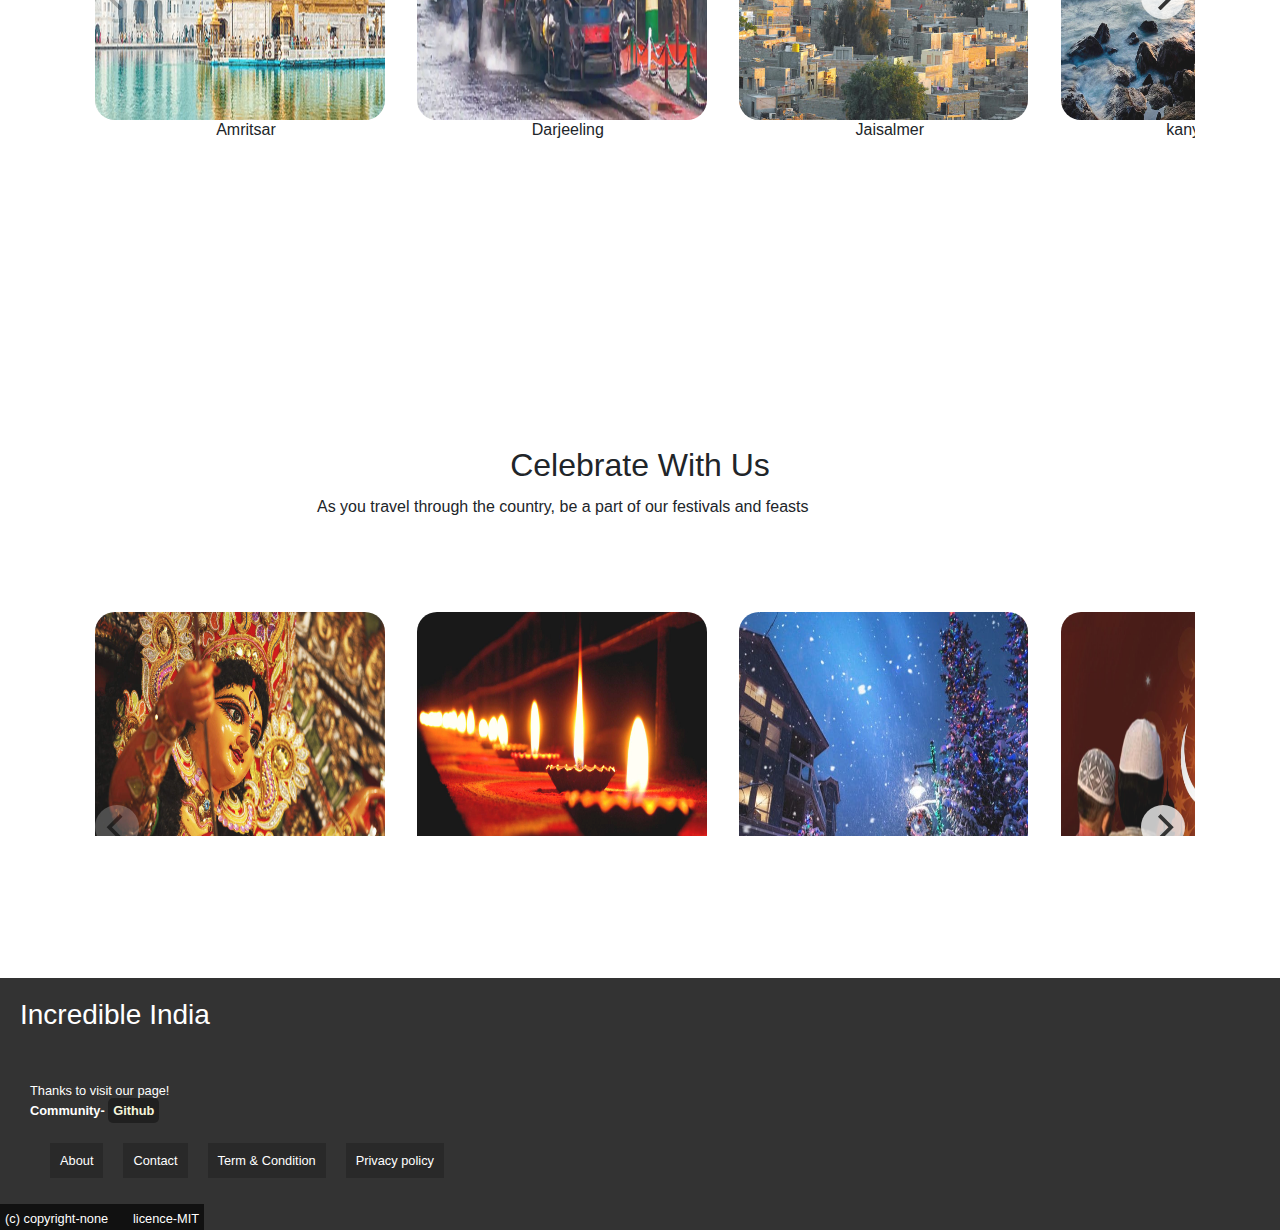
==== commit 56527649: "Update index.html" ====
--- a/index.html
+++ b/index.html
@@ -10,6 +10,7 @@
     <link rel="stylesheet" href="css/flickity.css">
     <script src="JavaScript/flickity.js" async></script>
     <script src="JavaScript/nav.js" async></script>
+     <link rel="icon" href="%PUBLIC_URL%/favicon.ico" />
 
 </head>
 
--- a/css/style.css
+++ b/css/style.css
@@ -59,8 +59,8 @@
 
 .menuBtn {
     cursor: pointer;
-    width:55px;
-    height:35px;
+    width:35px;
+    height:55px;
     border-radius: 5px;
     font-size: 25px;
     font-weight: 900;
@@ -71,6 +71,8 @@
     right:10px;
     line-height: 30px;
     transform: rotate(90deg);
+    font-weight: 800;
+    text-align: center;
 }
 
 .menuBtn:hover {
